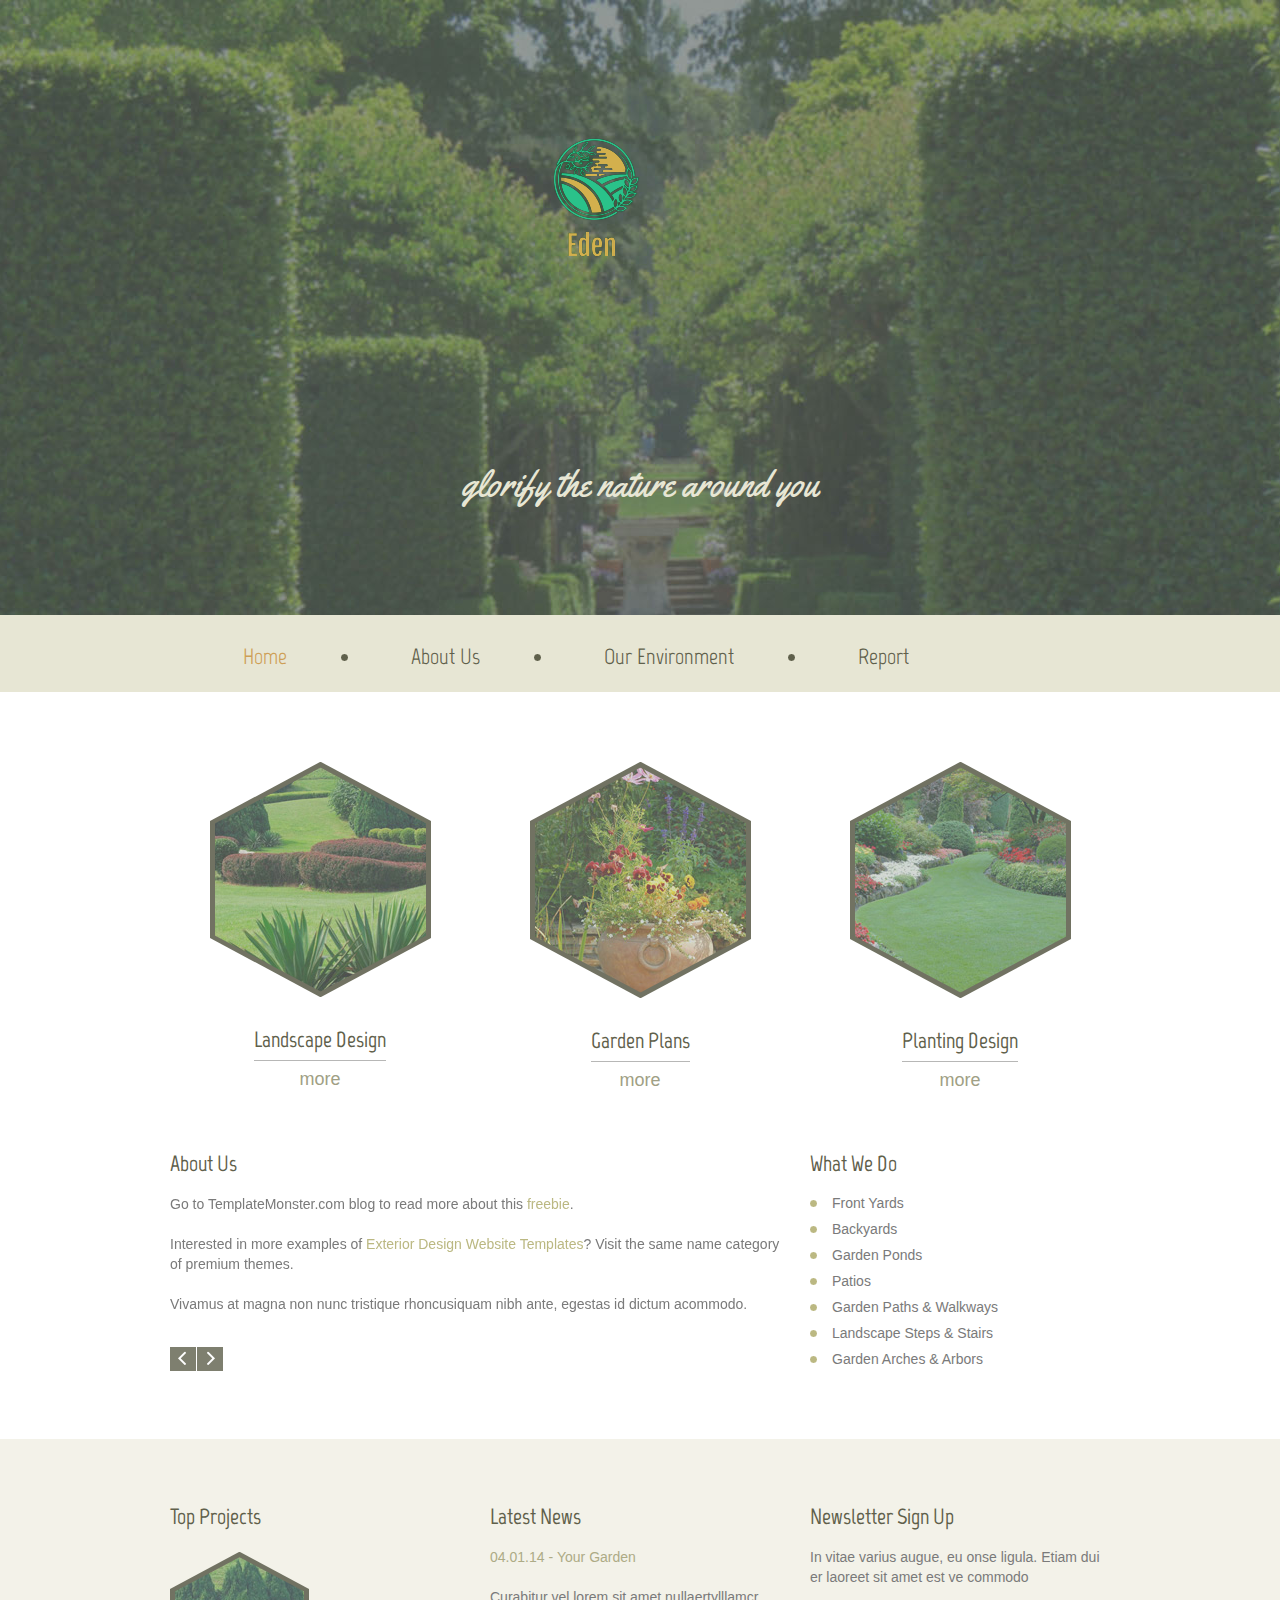
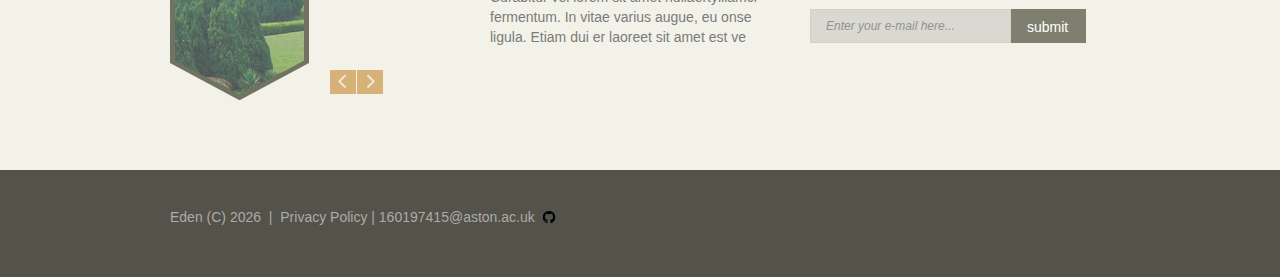
==== site/home.html @ cb50224b "commiting changes" ====
<!DOCTYPE html>
<html lang="en">
	<head>
		<title>Home</title>
		<meta charset="utf-8">
		<meta name="format-detection" content="telephone=no" />
		<link rel="icon" href="images/favicon.ico">
		<link rel="shortcut icon" href="images/favicon.ico" />
		<link rel="stylesheet" href="css/owl.carousel.css">
		<link rel="stylesheet" href="css/style.css">
		<script src="js/jquery.js"></script>
		<script src="js/jquery-migrate-1.1.1.js"></script>
		<script src="js/script.js"></script>
		<script src="js/jquery.ui.totop.js"></script>
		<script src="js/superfish.js"></script>
		<script src="js/sForm.js"></script>
		<script src="js/jquery.equalheights.js"></script>
		<script src="js/jquery.mobilemenu.js"></script>
		<script src="js/jquery.easing.1.3.js"></script>
		<script src="js/owl.carousel.js"></script>
		<script>
		$(document).ready(function(){
			$().UItoTop({ easingType: 'easeOutQuart' });
			/*carousel*/
			var owl=$("#owl");
			owl.owlCarousel({
				items : 1, //10 items above 1000px browser width
				navigation : true,
				pagination :  false
			});
			var owl=$("#owl1");
			owl.owlCarousel({
				items : 1, //10 items above 1000px browser width
				navigation : true,
				pagination :  false
			});
		})
		</script>
		<!--[if lt IE 8]>
		<div style=' clear: both; text-align:center; position: relative;'>
			<a href="http://windows.microsoft.com/en-US/internet-explorer/products/ie/home?ocid=ie6_countdown_bannercode">
				<img src="http://storage.ie6countdown.com/assets/100/images/banners/warning_bar_0000_us.jpg" border="0" height="42" width="820" alt="You are using an outdated browser. For a faster, safer browsing experience, upgrade for free today." />
			</a>
		</div>
		<![endif]-->
		<!--[if lt IE 9]>
		<script src="js/html5shiv.js"></script>
		<link rel="stylesheet" media="screen" href="css/ie.css">
		<![endif]-->
	</head>
	<body class="page1" id="top">
<!--==============================header=================================-->
		<header>
			<div class="container_12">
				<div class="grid_12">
					<h1>
						<a href="home.html">
							<img src="images/logo.png" alt="Your Happy Family">
						</a>
					</h1>
					<div class="slogan">glorify the nature around you</div>
				</div>
			</div>
			<div class="clear"></div>
			<div class="menu_block">
				<div class="container_12">
					<div class="grid_12">
						<nav class="horizontal-nav full-width horizontalNav-notprocessed">
							<ul class="sf-menu">
								<li class="current"><a href="index.html">Home</a></li>
								<li><a href="index-1.html">About Us</a></li>
								<li><a href="index-2.html">Our Environment</a></li>
								<li><a href="index-4.html">Report </a></li>
							</ul>
						</nav>
						<div class="clear"></div>
					</div>
					<div class="clear"></div>
				</div>
			</div>
		</header>
<!--==============================Content=================================-->
		<div class="content"><div class="ic">More Website Templates @ TemplateMonster.com - January 27, 2014!</div>
			<div class="container_12">
				<div class="grid_4">
					<div class="block1">
						<div class="img_block">
							<img src="images/page1_img1.jpg" alt="" class="img_inner">
							<span class="l"></span>
							<span class="ll"></span>
							<span class="r"></span>
							<span class="rr"></span>
							<span class="lb"></span>
							<span class="llb"></span>
							<span class="rb"></span>
							<span class="rrb"></span>
						</div>
						<div class="text1">Landscape Design</div><br>
						<a href="#" class="btn">more</a>
					</div>
				</div>
				<div class="grid_4">
					<div class="block1">
						<div class="img_block">
							<img src="images/page1_img2.jpg" alt="" class="img_inner">
							<span class="l"></span>
							<span class="ll"></span>
							<span class="r"></span>
							<span class="rr"></span>
							<span class="lb"></span>
							<span class="llb"></span>
							<span class="rb"></span>
							<span class="rrb"></span>
						</div>
						<div class="text1">Garden Plans</div><br>
						<a href="#" class="btn">more</a>
					</div>
				</div>
				<div class="grid_4">
					<div class="block1">
						<div class="img_block">
							<img src="images/page1_img3.jpg" alt="" class="img_inner">
							<span class="l"></span>
							<span class="ll"></span>
							<span class="r"></span>
							<span class="rr"></span>
							<span class="lb"></span>
							<span class="llb"></span>
							<span class="rb"></span>
							<span class="rrb"></span>
						</div>
						<div class="text1">Planting Design</div><br>
						<a href="#" class="btn">more</a>
					</div>
				</div>
				<div class="clear"></div>
				<div class="grid_8">
					<h3>About Us</h3>
					<div id="owl">
						<div class="item">
							<p>Go to TemplateMonster.com blog to read more about this <span class="col1"><a href="http://blog.templatemonster.com/free-website-templates/">freebie</a></span>. </p>
							<p>Interested in more examples of <span class="col1"><a href="http://www.templatemonster.com/category/exterior-design-website-templates/" rel="nofollow">Exterior Design Website Templates</a></span>? Visit the same name category of premium themes.</p>
							Vivamus at magna non nunc tristique rhoncusiquam nibh ante, egestas id dictum acommodo.
						</div>
						<div class="item">
							Lorem ipsum dolor sit amet, consectetur adipisicing elit. Temporibus obcaecati dicta. Saepe delectus consequuntur atque quaerat sit accusamus aperiam voluptas laboriosam molestias nihil magni sunt nesciunt ad deserunt ea consequatur!
						</div>
					</div>
				</div>
				<div class="grid_4">
					<h3>What We Do</h3>
					<ul class="list">
						<li><a href="#">Front Yards</a></li>
						<li><a href="#">Backyards</a></li>
						<li><a href="#">Garden Ponds</a></li>
						<li><a href="#">Patios</a></li>
						<li><a href="#">Garden Paths &amp; Walkways</a></li>
						<li><a href="#">Landscape Steps &amp; Stairs</a></li>
						<li><a href="#">Garden Arches &amp; Arbors</a></li>
					</ul>
				</div>
			</div>
		</div>
		<div class="bottom_block">
			<div class="container_12">
				<div class="grid_3">
					<h3>Top Projects</h3>
					<div id="owl1">
						<div class="item">
							<div class="img_block ib1">
								<img src="images/car_img1.jpg" alt="" class=" img_inner">
								<span class="l"></span>
								<span class="ll"></span>
								<span class="r"></span>
								<span class="rr"></span>
								<span class="lb"></span>
								<span class="llb"></span>
								<span class="rb"></span>
								<span class="rrb"></span>
							</div>
						</div>
						<div class="item">
							<div class="img_block ib1">
								<img src="images/car_img2.jpg" alt="" class="img_inner">
								<span class="l"></span>
								<span class="ll"></span>
								<span class="r"></span>
								<span class="rr"></span>
								<span class="lb"></span>
								<span class="llb"></span>
								<span class="rb"></span>
								<span class="rrb"></span>
							</div>
						</div>
					</div>
				</div>
				<div class="grid_4 prefix_1">
					<h3>Latest News</h3>
					<p class="col1">
					<time datetime="2014-01-01">04.01.14</time> -
					<a href="#">Your Garden</a>
					</p>
					Curabitur vel lorem sit amet nullaertylllamcr fermentum. In vitae varius augue, eu onse ligula. Etiam dui er laoreet sit amet est ve
				</div>
				<div class="grid_4">
					<h3>Newsletter Sign Up</h3>
					<p>In vitae varius augue, eu onse ligula. Etiam dui er laoreet sit amet est ve commodo </p>
					<form id="newsletter">
						<div class="rel">
							<div class="success">Your subscribe request has been sent!</div>
							<label class="email">
								<input type="email" value="Enter your e-mail here..." >
								<a href="#" class="" data-type="submit">submit</a>
								<span class="error">*This is not a valid email address.</span>
							</label>
						</div>
					</form>
				</div>
			</div>
		</div>
<!--==============================footer=================================-->
		<footer>
			<div class="container_12">
				<div class="grid_12 ">
					<div class="copy">
						Eden (C) <span id="copyright-year"></span> &nbsp;|&nbsp; <a href="#">Privacy Policy</a> | 160197415@aston.ac.uk <a  href="https://github.com/160197415/Eden"
							rel="nofollow"> <img src="/site/images/github_logo.png"  width="20" height="20"></a>
					</div>
				</div>
				<div class="clear"></div>
			</div>
		</footer>
	</body>
</html>
---- site/css/style.css ----
@import "reset.css";
@import "grid.css";
@import "font-awesome.css";
@import "superfish.css";
@import url(//fonts.googleapis.com/css?family=Marvel:400);
@import url(//fonts.googleapis.com/css?family=Marvel:700);
@import url(//fonts.googleapis.com/css?family=Yellowtail);
html {
	width: 100%;
}

a[href^="tel:"] {
 color: inherit;
 text-decoration: none;
}

* {
	-webkit-text-size-adjust: none;
}

body {
	position: relative;
	min-width: 960px;
    background-color: #53534a;
    color: #7a7a7a;
    font: 14px/20px Arial, Helvetica, sans-serif;
}

.ic {
	border:0;
	float:right;
	background:#fff;
	color:#f00;
	width:50%;
	line-height:10px;
	font-size:10px;
	margin:-220% 0 0 0;
	overflow:hidden;
	padding:0
}

p {
    margin-bottom: 20px;
}


	strong {
		font-weight: 700;
	}

address {
	font-style: normal;
}



input {
	border-radius: 0 !important;
	outline: none !important;
}


img {
	max-width: 100%;
}



/****Heads****/


h1, h2, h3, h4, h5, h6 {
    font-family: 'Marvel', sans-serif;;
	color: #1a1a1a;
    font-weight: normal;
}

h3 {
    padding-top: 59px;
    color: #5f604b;
    font-size: 22px;
    font-weight: bold;
    line-height: 30px;
    margin-bottom: 15px;
}

h2 {
    padding-top: 66px;
    color: #5f604b;
    font-size: 30px;
    font-weight: bold;
    line-height: 30px;
    margin-bottom: 56px;
}

/****Lists****/

ul {
	padding: 0;
	margin: 0;
	list-style: none;
}


.page1 .list {
    margin-top: -1px;
}

ul.list li {
    background: url(../images/marker.png) 0 7px no-repeat;
    padding-left: 22px;
}

ul.list  li+li {
    margin-top: 6px;
}


/****Links****/


a {
	text-decoration: none;
	color: inherit;
	outline: none;
	transition: 0.5s ease;
	-o-transition: 0.5s ease;
	-webkit-transition: 0.5s ease;
}

a:hover {
	color: #ce9f56;
}

a.btn {
    color: #a09f85;
    font-size: 18px;
    margin-top: 27px;
    display: inline-block;
}

.page1 a.btn {
    margin-top: 8px;
}

a.btn:hover {
    color: #ce9f56;
}

/****classes****/

.mb0 {
	margin-bottom: 0px !important;
}
.m0 {
	margin: 0 !important;
}
.pad0 {
	padding: 0 !important;
}

.pad1 {
}


.img_inner {
	max-width: 100%;
	-moz-box-sizing: border-box;
	-webkit-box-sizing: border-box;
	-o-box-sizing: border-box;
	box-sizing: border-box;
	margin-bottom:0px;
	margin-top: 0px;
    border: 5px solid #717262;
}



.fleft {
	float: left;
	width: auto !important;
	margin-right: 20px;
	margin-bottom: 0px;
	margin-top: 0px;
}


.oh {
	overflow: hidden;
}
.fright {
	float: right !important;
}
.upp {
	text-transform: uppercase;
}

.nowrap {
    white-space: nowrap;
}

.alright {
	text-align: right;
}
.center {
	text-align: center;
}
.wrapper, .extra_wrapper {
	overflow: hidden;
}
.clear {
	float: none !important;
	clear: both;
}

.nowrap {
    white-space: nowrap;
}


/*header*/
header {
    background: url(../images/header_img.jpg) center -240px no-repeat;
	display: block;
    overflow: hidden;
    padding: 42px 0 0;
    position: relative;

}

.page1 header {
    padding: 108px 0 0px;
    background-position: center 0;
}



header h1 {
	position: relative;
    text-align: center;
    z-index: 999;
    margin-bottom: 42px;
}


.page1 header h1 a {
    width: 296px;
    height: 317px;
}

.page1 header h1  {
    margin-bottom: 41px;
}


header h1 a {
	display: inline-block;
	overflow: hidden;
	width: 205px;
	font-size: 0;
	line-height: 0;
	text-indent: -999px;
	transition: 0s ease;
	-o-transition: 0s ease;
	-webkit-transition: 0s ease;
}

header h1 a img {
	display: block;
}

.slogan {
    text-align: center;
    font: 36px/36px 'Yellowtail', cursive;
    color: #e7e6d4;
    padding-bottom: 113px;
}

/**Content**/

.content {
    background-color: #fff;
    padding-bottom: 64px;
}

.page1 .content {
    padding-top: 70px;
    padding-bottom: 68px;
}

.block1 {
    text-align: center;
}

.text1 {
    font: bold 22px/30px 'Marvel', sans-serif;
    color: #5f604b;
    border-bottom: 1px solid #b7b7b6;
    padding-top: 1px;
    padding-bottom: 5px;
    display: inline-block;
    margin-bottom: 8px;
}

.page1 .text1 {
    margin-bottom: 0;
}

.img_block {
    display: inline-block;
    position: relative;
    overflow: hidden;
    margin-bottom: 27px;
}

.img_block  span{
    position: absolute;
    left: 0;
    top: 0;
    display: block;
    z-index: 5;
}



.img_block span.l {
    width: 0px;
height: 0px;
border-style: solid;
border-width: 59px 110px 0 0px;
border-color: #fff transparent transparent transparent;
}

.img_block span.ll {
    width: 0px;
height: 0px;
z-index: 4;
border-style: solid;
border-width: 64px 121px 0 0px;
border-color: #717262 transparent transparent transparent;
}

.img_block span.r {
    right: 0;
    left: auto;
    width: 0px;
height: 0px;
border-style: solid;
border-width: 59px 0 0 110px;
border-color: #fff transparent transparent transparent;
}

.img_block span.rr {
    right: 0;
    left: auto;
    width: 0px;
height: 0px;
z-index: 4;
border-style: solid;
border-width: 64px 0 0px 121px;
border-color: #717262 transparent transparent transparent;
}


.img_block span.rb {
    right: 0;
    left: auto;
    top: auto;
    bottom: 0;
    width: 0px;
height: 0px;
border-style: solid;
border-width:  0 0 59px 110px;
border-color:  transparent transparent #fff transparent;
}

.img_block span.rrb {
   right: 0;
    left: auto;
    top: auto;
    bottom: 0;
    width: 0px;
height: 0px;
z-index: 4;
border-style: solid;
border-width: 0 0 64px 121px;
border-color:  transparent transparent #717262 transparent;
}

.img_block span.lb {
    width: 0px;
height: 0px;
top: auto;
bottom: 0;
border-style: solid;
border-width: 0 110px 59px 0px;
border-color:  transparent transparent #fff transparent;
}

.img_block span.llb {
    width: 0px;
height: 0px;
z-index: 4;
top: auto;
bottom: 0;
border-style: solid;
border-width: 0 121px 64px 0px;
border-color:  transparent transparent #717262 transparent;
}

.col1 {
    color: #bbb882;
}

.page1 .bottom_block  {
    padding-bottom: 70px;

}

.bottom_block {
    padding-bottom: 151px;
    background-color: #f3f2e9;
}

.bottom_block h3 {
    padding-top: 63px;
}

.bottom_block .col1 {
    color: #adab86;
}

.clear.cl1 {
    height: 56px;
}

.block2 {
    padding-top: 8px;
}

.block2 .title {
    margin-bottom: 15px;
    font: 18px/18px 'Marvel', sans-serif;
}

.block2 ul {
    padding-top: 6px;
}

.bq1 {
    padding-top: 9px;
}

.bq1 p{
    font-style: italic;
    position: relative;
    background-color: #dad9d1;
    background: url(../images/quotes.png) 16px 22px no-repeat #dad9d1;
    margin-bottom: 11px;
    padding: 30px 25px 30px 30px;
}

.bq1 p:after {
    left: 30px;
    content: '';
    display: block;
    bottom: -13px;
    position: absolute;
    width: 0px;
    height: 0px;
    border-style: solid;
    border-width: 13px 0 0 16px;
    border-color: #dad9d1 transparent transparent transparent;
}

.bq_bot {
    padding-left: 54px;
    font: 16px/18px 'Marvel', sans-serif;
    color: #5f604b;
}

.gallery {
    overflow: hidden;
    padding-bottom: 31px;
}


.gallery p {
    margin-bottom: 22px;
    padding-top: 2px;
}

a.gal {
    background: url(../images/magnify.png) center center no-repeat;
    display: block;
}

a.gal .img_block {
    margin-bottom: 0;
}

.gallery a.gal:hover .img_block{
    opacity: 0.5;
}

.gallery .title {
    padding-top: 20px;
    text-align: center;
    font: 22px/30px 'Marvel', sans-serif;
    color: #5f604b;
}

.cl2 {
    height: 93px;
}

.content .img_block.fleft {
    position: relative;
    top: 6px;
    margin-bottom: 10px;
}
/**Map**/

.map {
    overflow: hidden;
    position: relative;
    padding-right: 20px;
}


.map .img_block span.l {
border-width: 92px 170px 0 0px;
border-color: #fff transparent transparent transparent;
}

.map .img_block span.ll {
border-width: 97px 180px 0 0px;
border-color: #717262 transparent transparent transparent;
}

.map .img_block span.r {
border-width: 92px 0 0 170px;
border-color: #fff transparent transparent transparent;
}

.map .img_block span.rr {
border-width: 97px 0 0px 180px;
border-color: #717262 transparent transparent transparent;
}


.map .img_block span.rb {
border-width:  0 0 92px 170px;
border-color:  transparent transparent #fff transparent;
}

.map .img_block span.rrb {
   right: 0;
    left: auto;
    top: auto;
    bottom: 0;
    width: 0px;
height: 0px;
z-index: 4;
border-style: solid;
border-width: 0 0 97px 180px;
border-color:  transparent transparent #717262 transparent;
}

.map .img_block span.lb {
    width: 0px;
height: 0px;
top: auto;
bottom: 0;
border-style: solid;
border-width: 0 170px 92px 0px;
border-color:  transparent transparent #fff transparent;
}

.map .img_block span.llb {
    width: 0px;
height: 0px;
z-index: 4;
top: auto;
bottom: 0;
border-style: solid;
border-width: 0 180px 97px 0px;
border-color:  transparent transparent #717262 transparent;
}



.map figure {
    position: relative;
	display: block;
	width: 342px;
	-moz-box-sizing: border-box;
	-webkit-box-sizing: border-box;
	-o-box-sizing: border-box;
	box-sizing: border-box;
}


.map figure iframe {
	width: 100%;
	height: 357px;
	max-width: 100%;
}
.map address {
    padding-top: 7px;
	display: block;
}

.map address dt {
    margin-bottom: 20px;
}

 address dd span {
	min-width: 0px;
	display: inline-block;
	text-align: left;
}

.map address dd span.col1 {
	min-width: 0;
}

 address dd strong {
    font-weight: normal;
 }

.map a {

}

p.pt1 {
    padding-top: 2px;
}


a.link-1 {
    color: #bbb882;
}

a.link-1:hover {
    color: inherit;
}


.img_block.ib1 {
    margin-bottom: 0;
}


.img_block.ib1 span.l,
.img_block.ib1 span.ll,
.img_block.ib1 span.r,
.img_block.ib1 span.rr

{
    top: -22px;

}

.img_block.ib1 span.lb,
.img_block.ib1 span.llb,
.img_block.ib1 span.rb,
.img_block.ib1 span.rrb

{
    bottom: -22px;

}

.img_block.ib1 span.l,
.img_block.ib1 span.r  {
border-top-color: #f3f2e9;
}

.img_block.ib1 span.lb,
.img_block.ib1 span.rb  {
    border-bottom-color: #f3f2e9;
}

.img_block.ib2 span.l,
.img_block.ib2 span.r  {
border-top-color: #f3f2e9;
}

.img_block.ib2 span.lb,
.img_block.ib2 span.rb  {
    border-bottom-color: #f3f2e9;
}

.img_block.ib2 {
    margin-bottom: 0;
    top: 9px;
}

.price span {
    display: block;
    background-color: #f3f2e9;
    float: right;
}

.price {
    overflow: hidden;
    background: url(../images/price_dot.png) 0 bottom repeat-x;
}

.price a {
    display: block;
    background-color: #f3f2e9;
    float: left;
}

ul.list.l1 {
    padding-top: 4px;
}

ul.list.l1 li {
    padding-left: 25px;
}

.pb1 {
    padding-bottom: 80px;
}

/**Footer**/
footer {
	display: block;
    position: relative;
    z-index: 10;
    text-align: left;
    color: #aea9a9;
    padding-bottom: 50px;
}


.copy {
    padding: 37px 0px 0;
}

#toTop {
    background: url("../images/totop.png") no-repeat scroll left 0 rgba(0, 0, 0, 0);
    border: medium none;
    bottom: 70px;
    display: none;
    height: 24px;
    width: 40px;
    left: 58%;
    margin-left: 500px;
    overflow: hidden;
    position: fixed;
    text-decoration: none;
    text-indent: -999px;
    transition: all 0s ease 0s;
    z-index: 20;
}
#toTop:hover {
    background-position: right 0;
    outline: medium none;
}


#newsletter {
    padding: 2px 0px 11px;
    float: left;
}



#newsletter .rel {
    position: relative;
    overflow: visible;
}

#newsletter .email {
    width: 100%;
    display: block;
    float: left;
}


#newsletter input {
   border: 1px solid #d1d1c6;
    -moz-box-sizing: border-box;
    -webkit-box-sizing: border-box;
    -o-box-sizing: border-box;
    box-sizing: border-box;
    display: block;
    float: left;
    box-shadow: none !important;
    width: 201px;
    background-color: #dad9d1;
    color: #92928d;
    font: italic 12px/18px Arial, Helvetica, sans-serif;
    height: 34px;
    padding: 8px 15px 8px;
    -moz-box-sizing: border-box;
 -webkit-box-sizing: border-box;
 -o-box-sizing: border-box;
 box-sizing: border-box;
 -webkit-appearance: none;
 transition: 0.5s ease;
    -o-transition: 0.5s ease;
    -webkit-transition: 0.5s ease;
}



#newsletter a {
    font-size: 14px;
    line-height: 18px;
    float: right;
    color: #fff;
    background-color: #7e7f6f;
    padding: 9px 18px 7px 16px;
    display: block;
    cursor: pointer;

}

#newsletter a:hover {
    background-position: 0 bottom;
}


#newsletter .error, #form1 .empty {     
    height:0px;
    top: 33px;
    width: 100%;
    left: 0;
    text-align: left;
    font-size: 10px;
    line-height: 13px;
    color: #fff;
    display: block;
    overflow: hidden;
    z-index: 999;
    -webkit-transition:  0.3s ease-out; 
    -o-transition: all 0.3s ease-out; 
    transition: all 0.3s ease-out; 
    position: absolute;
    }

#newsletter label.invalid .error {
    /*display: block;*/
    height:40px;

}

#newsletter .success {
    width: 100%;
    top: 0px;
    z-index: 999;
    -moz-box-sizing: border-box;
    -webkit-box-sizing: border-box;
    -o-box-sizing: border-box;
    box-sizing: border-box; 
    display: none;  
    background: #dad9d1;
    border: 1px solid #d1d1c6;
    color: #92928d;
    left: 0px;
    height: 34px;
    overflow: hidden;
    padding: 7px 10px;
    -webkit-transition:  0.3s ease-out; 
    -o-transition: all 0.3s ease-out; 
    transition: all 0.3s ease-out; 
    position: absolute;
}
---- site/css/ie.css ----
.some_class
{
	behavior: url(js/PIE.htc);
	position: relative;
}


#form .invalid .error-message, #form .empty .empty-message {
	display: block;
}

#form .error-message, #form .empty-message {
	display: none;
}

.gallery a.gal:hover .img_block {
	filter:progid:DXImageTransform.Microsoft.Alpha(opacity=50);
}
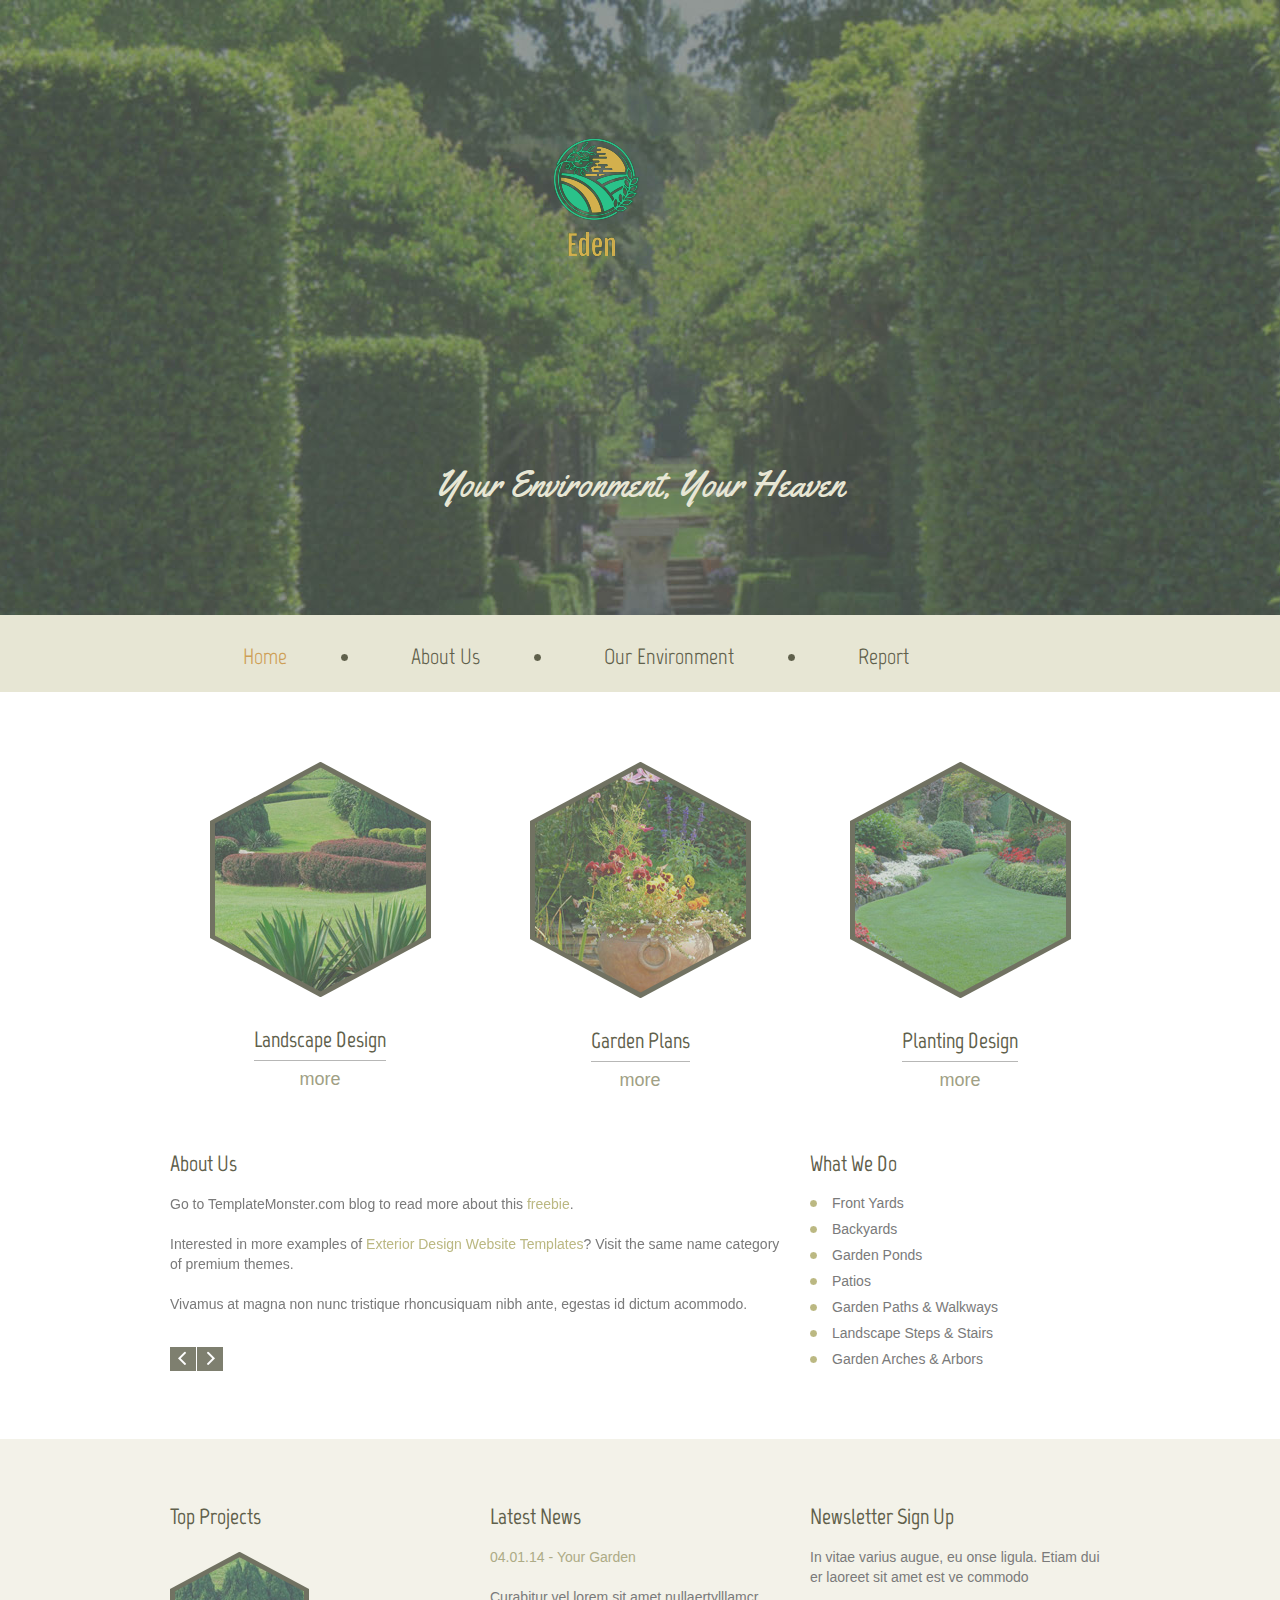
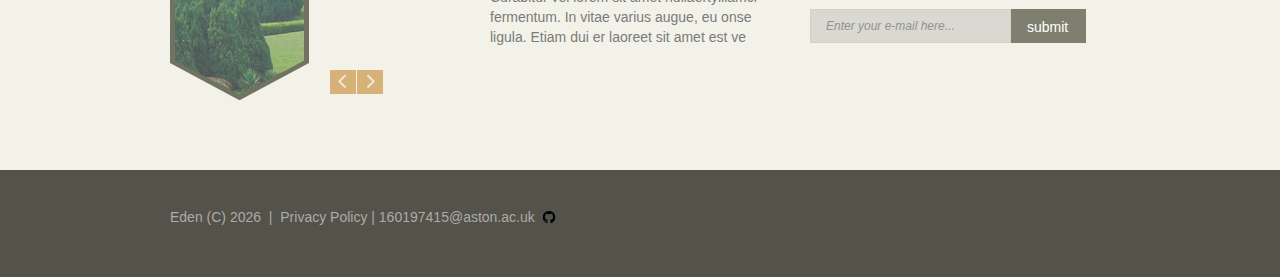
==== commit 282d381d: "set up pages with links in 3rd and 4th" ====
--- a/site/home.html
+++ b/site/home.html
@@ -36,17 +36,6 @@
 			});
 		})
 		</script>
-		<!--[if lt IE 8]>
-		<div style=' clear: both; text-align:center; position: relative;'>
-			<a href="http://windows.microsoft.com/en-US/internet-explorer/products/ie/home?ocid=ie6_countdown_bannercode">
-				<img src="http://storage.ie6countdown.com/assets/100/images/banners/warning_bar_0000_us.jpg" border="0" height="42" width="820" alt="You are using an outdated browser. For a faster, safer browsing experience, upgrade for free today." />
-			</a>
-		</div>
-		<![endif]-->
-		<!--[if lt IE 9]>
-		<script src="js/html5shiv.js"></script>
-		<link rel="stylesheet" media="screen" href="css/ie.css">
-		<![endif]-->
 	</head>
 	<body class="page1" id="top">
 <!--==============================header=================================-->
@@ -58,7 +47,7 @@
 							<img src="images/logo.png" alt="Your Happy Family">
 						</a>
 					</h1>
-					<div class="slogan">glorify the nature around you</div>
+					<div class="slogan">Your Environment, Your Heaven</div>
 				</div>
 			</div>
 			<div class="clear"></div>
@@ -80,7 +69,7 @@
 			</div>
 		</header>
 <!--==============================Content=================================-->
-		<div class="content"><div class="ic">More Website Templates @ TemplateMonster.com - January 27, 2014!</div>
+		<div class="content"><div class="ic"></div>
 			<div class="container_12">
 				<div class="grid_4">
 					<div class="block1">
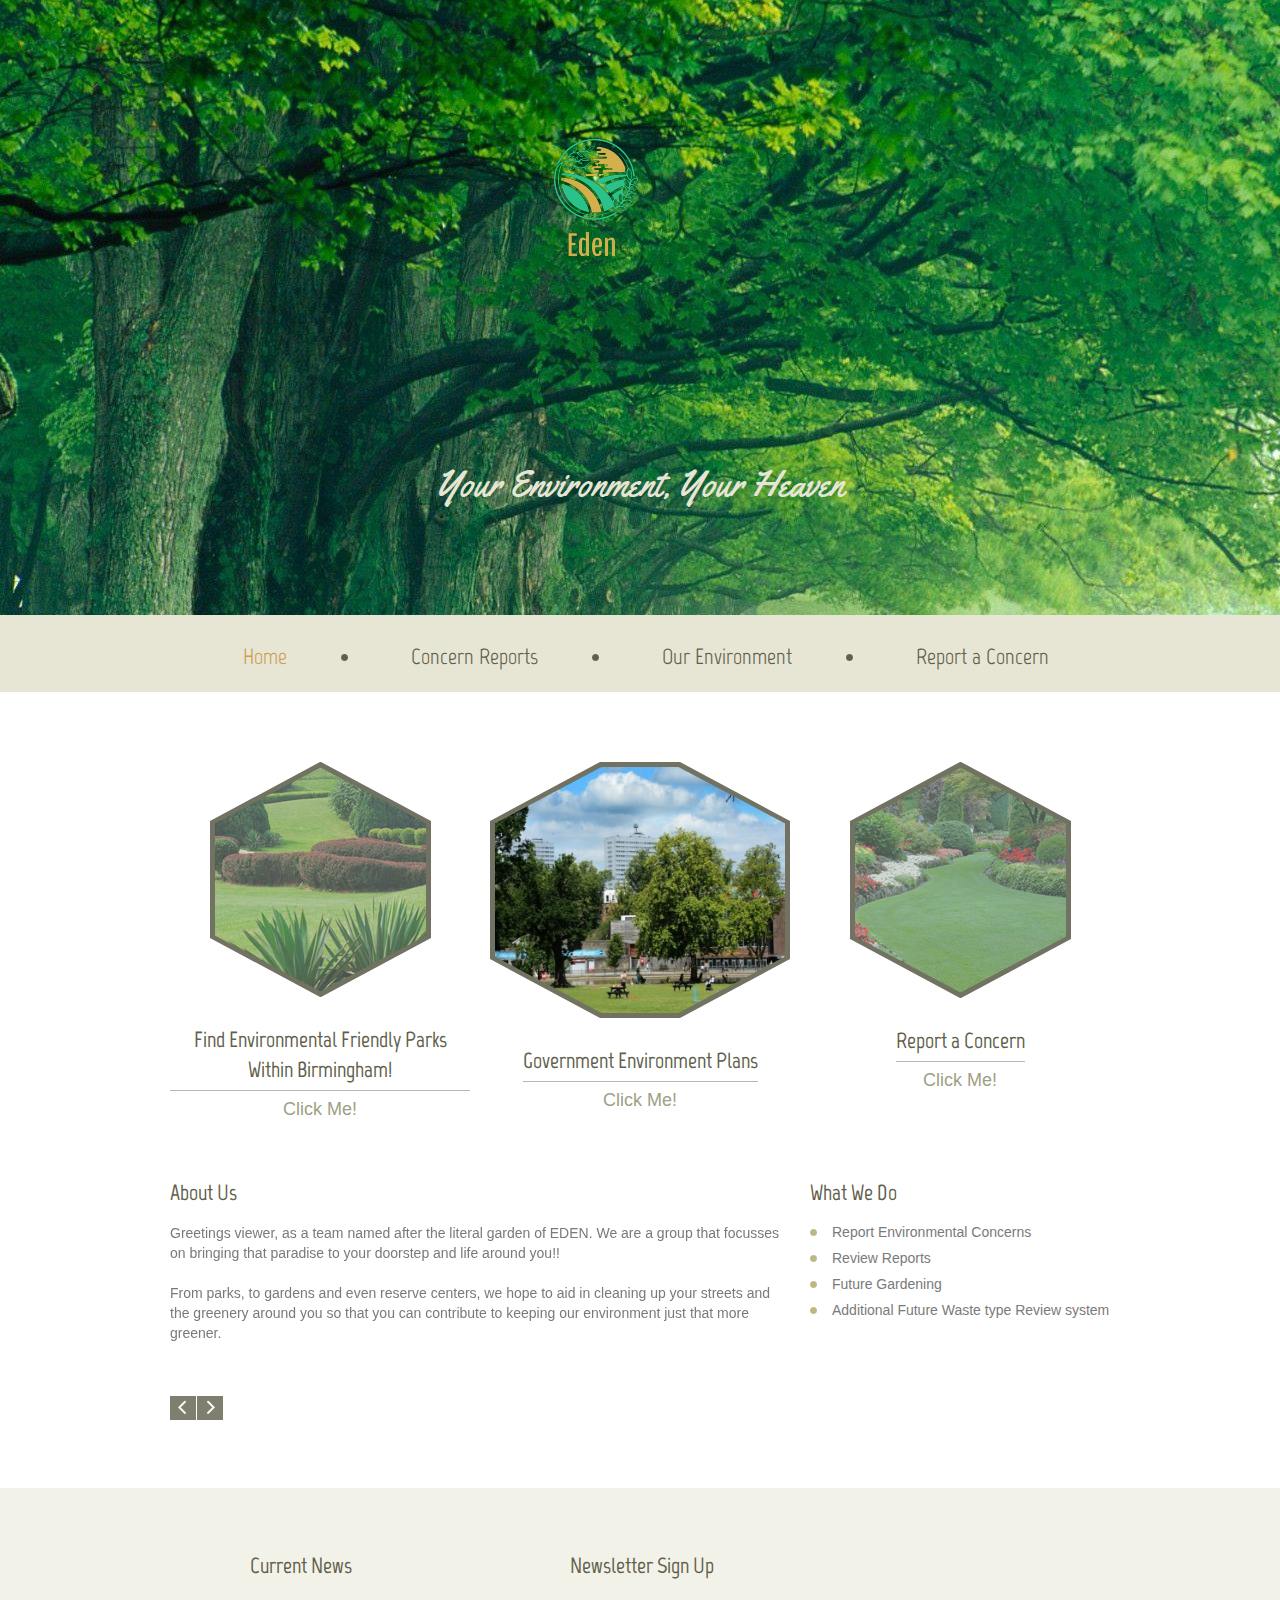
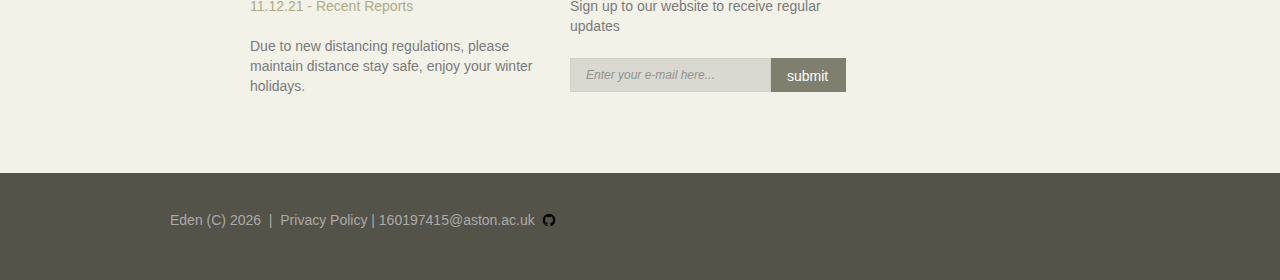
==== commit 2e0924c2: "Commiting index 1-4 pages changes, finishing touches to homepage, fixed report read form" ====
--- a/site/home.html
+++ b/site/home.html
@@ -56,10 +56,10 @@
 					<div class="grid_12">
 						<nav class="horizontal-nav full-width horizontalNav-notprocessed">
 							<ul class="sf-menu">
-								<li class="current"><a href="index.html">Home</a></li>
-								<li><a href="index-1.html">About Us</a></li>
+								<li class="current"><a href="home.html">Home</a></li>
+								<li><a href="index-1.html">Concern Reports</a></li>
 								<li><a href="index-2.html">Our Environment</a></li>
-								<li><a href="index-4.html">Report </a></li>
+								<li><a href="index-4.html">Report a Concern </a></li>
 							</ul>
 						</nav>
 						<div class="clear"></div>
@@ -84,8 +84,8 @@
 							<span class="rb"></span>
 							<span class="rrb"></span>
 						</div>
-						<div class="text1">Landscape Design</div><br>
-						<a href="#" class="btn">more</a>
+						<div class="text1">Find Environmental Friendly Parks Within Birmingham!</div><br>
+						<a href="https://www.birmingham.gov.uk/findapark" class="btn">Click Me!</a>
 					</div>
 				</div>
 				<div class="grid_4">
@@ -101,8 +101,8 @@
 							<span class="rb"></span>
 							<span class="rrb"></span>
 						</div>
-						<div class="text1">Garden Plans</div><br>
-						<a href="#" class="btn">more</a>
+						<div class="text1">Government Environment Plans</div><br>
+						<a href="https://www.gov.uk/government/publications/25-year-environment-plan" class="btn">Click Me!</a>
 					</div>
 				</div>
 				<div class="grid_4">
@@ -118,8 +118,8 @@
 							<span class="rb"></span>
 							<span class="rrb"></span>
 						</div>
-						<div class="text1">Planting Design</div><br>
-						<a href="#" class="btn">more</a>
+						<div class="text1">Report a Concern</div><br>
+						<a href="index-4.html" class="btn">Click Me!</a>
 					</div>
 				</div>
 				<div class="clear"></div>
@@ -127,32 +127,28 @@
 					<h3>About Us</h3>
 					<div id="owl">
 						<div class="item">
-							<p>Go to TemplateMonster.com blog to read more about this <span class="col1"><a href="http://blog.templatemonster.com/free-website-templates/">freebie</a></span>. </p>
-							<p>Interested in more examples of <span class="col1"><a href="http://www.templatemonster.com/category/exterior-design-website-templates/" rel="nofollow">Exterior Design Website Templates</a></span>? Visit the same name category of premium themes.</p>
-							Vivamus at magna non nunc tristique rhoncusiquam nibh ante, egestas id dictum acommodo.
-						</div>
-						<div class="item">
-							Lorem ipsum dolor sit amet, consectetur adipisicing elit. Temporibus obcaecati dicta. Saepe delectus consequuntur atque quaerat sit accusamus aperiam voluptas laboriosam molestias nihil magni sunt nesciunt ad deserunt ea consequatur!
+							<p>Greetings viewer, as a team named after the literal garden of EDEN. We are a group that focusses on bringing that paradise to your doorstep and life around you!!</p>
+							<p>From parks, to gardens and even reserve centers, we hope to aid in cleaning up your streets and the greenery around you so that you can contribute to keeping our environment just that more greener.</p>
+							</div>
+						<div class="item">
+							<p>This websites aim is to preserve and enhance our fight against tackling environmental concerns that persisst in not only our day to day lives but also fight the negative impact it has with species of animals that co-exist with us </p>
 						</div>
 					</div>
 				</div>
 				<div class="grid_4">
 					<h3>What We Do</h3>
 					<ul class="list">
-						<li><a href="#">Front Yards</a></li>
-						<li><a href="#">Backyards</a></li>
-						<li><a href="#">Garden Ponds</a></li>
-						<li><a href="#">Patios</a></li>
-						<li><a href="#">Garden Paths &amp; Walkways</a></li>
-						<li><a href="#">Landscape Steps &amp; Stairs</a></li>
-						<li><a href="#">Garden Arches &amp; Arbors</a></li>
+						<li><a href="index-4.html">Report Environmental Concerns</a></li>
+						<li><a href="index-1.html">Review Reports</a></li>
+						<li><a href="#">Future Gardening</a></li>
+						<li><a href="#">Additional Future Waste type Review system</a></li>
 					</ul>
 				</div>
 			</div>
 		</div>
 		<div class="bottom_block">
 			<div class="container_12">
-				<div class="grid_3">
+				<!-- <div class="grid_3">
 					<h3>Top Projects</h3>
 					<div id="owl1">
 						<div class="item">
@@ -182,18 +178,18 @@
 							</div>
 						</div>
 					</div>
-				</div>
+				</div> -->
 				<div class="grid_4 prefix_1">
-					<h3>Latest News</h3>
+					<h3>Current News</h3>
 					<p class="col1">
-					<time datetime="2014-01-01">04.01.14</time> -
-					<a href="#">Your Garden</a>
+					<time datetime="2021-12-11">11.12.21</time> -
+					<a href="index-1.html">Recent Reports</a>
 					</p>
-					Curabitur vel lorem sit amet nullaertylllamcr fermentum. In vitae varius augue, eu onse ligula. Etiam dui er laoreet sit amet est ve
+					Due to new distancing regulations, please maintain distance stay safe, enjoy your winter holidays.
 				</div>
 				<div class="grid_4">
 					<h3>Newsletter Sign Up</h3>
-					<p>In vitae varius augue, eu onse ligula. Etiam dui er laoreet sit amet est ve commodo </p>
+					<p>Sign up to our website to receive regular updates </p>
 					<form id="newsletter">
 						<div class="rel">
 							<div class="success">Your subscribe request has been sent!</div>
